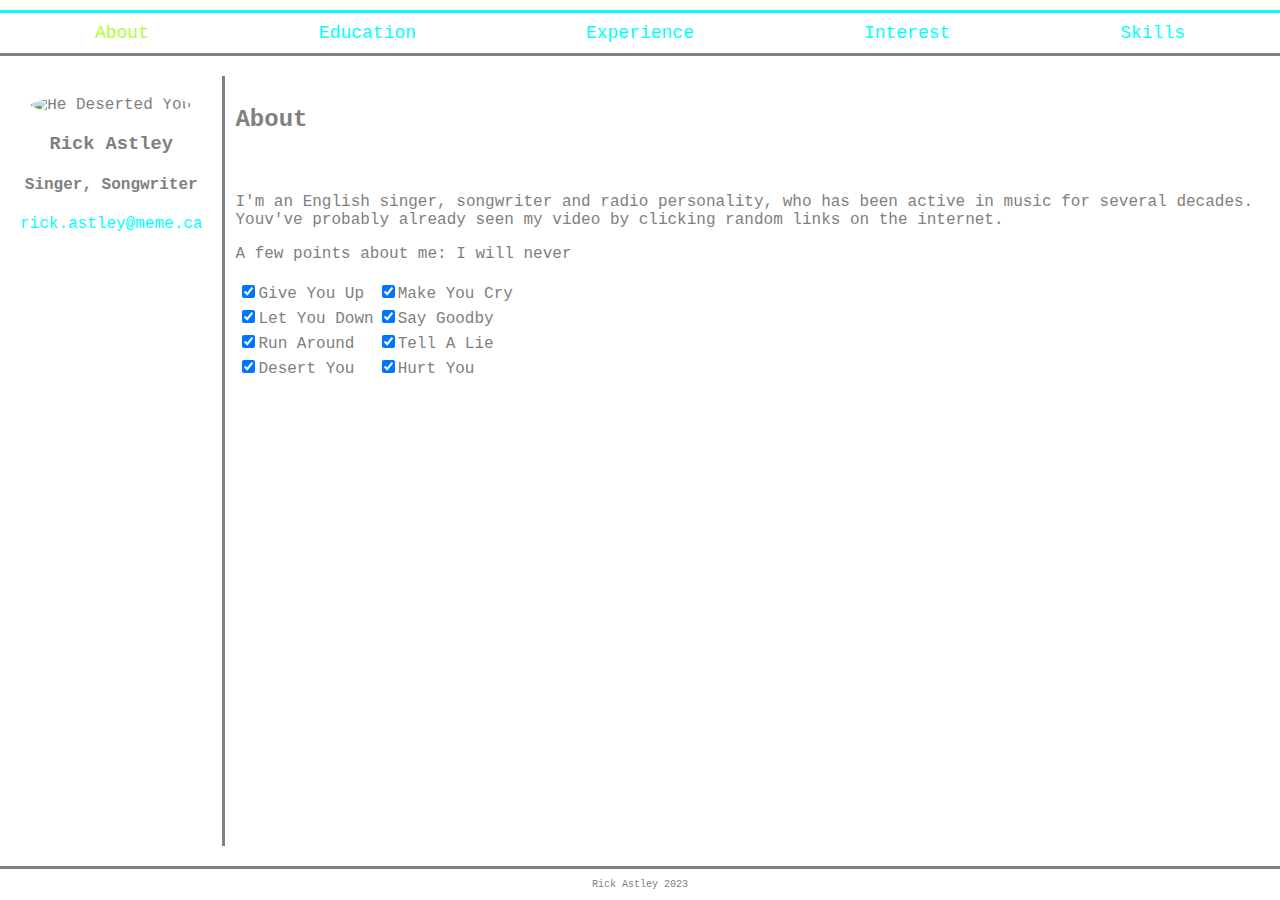
==== index.html @ f1bd3ba2 "initial" ====
<!DOCTYPE html>
<html lang = "en-US">
    <head>
        <title>About Rick Astley</title>
        <link rel="stylesheet" href="style.css">
    </head>
    <body>
        <div id="bar">
            <nav>
            <a href="index.html" style = "color:greenyellow">About</a>
            <a href="education.html">Education</a>
            <a href="experinece.html">Experience</a> 
            <a href="interests.html">Interest</a> 
            <a href="skills.html">Skills</a>
            </nav>
        </div>
            <div id="body">
                <div id="left">
                    <img src="https://img.apmcdn.org/768cb350c59023919f564341090e3eea4970388c/square/72dd92-20180309-rick-astley.jpg" alt="He Deserted You">
                    <h3>Rick Astley</h3>
                    <h4>Singer, Songwriter</h4>
                    <p><a href="mailto:rick.astley@meme.ca" target="_blank">rick.astley@meme.ca</a></p>
                </div>
                <div id="right">
                    <h2>About</h2>
                    <div id = "seperate">
                        <p>
                            I'm an English singer, songwriter and radio personality, who has been active in music for several decades. 
                            Youv've probably already seen my video by clicking random links on the internet.
                        </p>
                        <p>A few points about me: I will never</p>
                        <table id = "index">
                            <tr>
                                <td><input type="checkbox" checked>Give You Up</td>
                                <td><input type="checkbox" checked>Make You Cry</td>
                            </tr>
                            <tr>
                                <td><input type="checkbox" checked>Let You Down</td>
                                <td><input type="checkbox" checked>Say Goodby</td>
                            </tr>
                            <tr>
                                <td><input type="checkbox" checked>Run Around</td>
                                <td><input type="checkbox" checked>Tell A Lie</td>
                            </tr>
                            <tr>
                                <td><input type="checkbox" checked>Desert You</td>
                                <td><input type="checkbox" checked>Hurt You</td>
                            </tr>
                        </table>
                    </div>
                </div>
            </div>
        <div id = "bot"><p>Rick Astley 2023</p></div>
    </body>
</html>
---- style.css ----
html { 
    height: 100% 
}

body{
    height: 100%;
    margin: 0px;
    font-family: 'Courier New', monospace;
    color: grey;
    
    display: flex;
    flex-direction: column;
    flex-wrap: nowrap;
    align-items: stretch;
    align-content: stretch;
    justify-content: center;
}

#bar{
    font-size: large;
    margin-bottom: 20px;
    margin-top: 10px;
    border-top-style: solid;
    border-top-color: aqua;
    border-bottom-style: solid;
    border-bottom-color: grey;
    padding: 10px
}

#body{
    display: flex;
    flex: 1;
}
    
#left{
    text-align: center;
    padding: 20px;
    border-right-style: solid;
    border-right-color: grey;
}

#right {
    flex: auto;
    margin: 10px;
}
  
#bot{
    font-size: x-small;
    margin-top: 20px;
    text-align: center;
    border-top-style: solid;
    border-top-color: grey;
}

img{
    height: 150px;
    border-radius: 50%;
}

nav{
    display: flex;
    justify-content: center;
}

a:link, a:visited {
    color: aqua;
    text-decoration: none;
    cursor: auto;
}
  
a:link:active, a:visited:active {
    color: greenyellow;
}

nav{
    justify-content: space-around;
}

table{
    width: 100%;
}

#index{
    width: auto;
}

#seperate{
    margin-top: 60px;
    margin-bottom: 60px;
}

progress{
    width:100%;
    height:30px
}

@media only screen and (max-width: 800px) {
    #body{
        flex-direction: column;
        line-height: 15px;
        max-height: fit-content;
    }

    #left{
        border-style: none;
        border-bottom-style: solid;
        border-bottom-color: grey;
    }

    #bar{
        margin-top: 0px;
        font-size: medium;
    }

    #seperate{
        margin: 0px;
    }

    progress{
        height: 25px;
    }
}
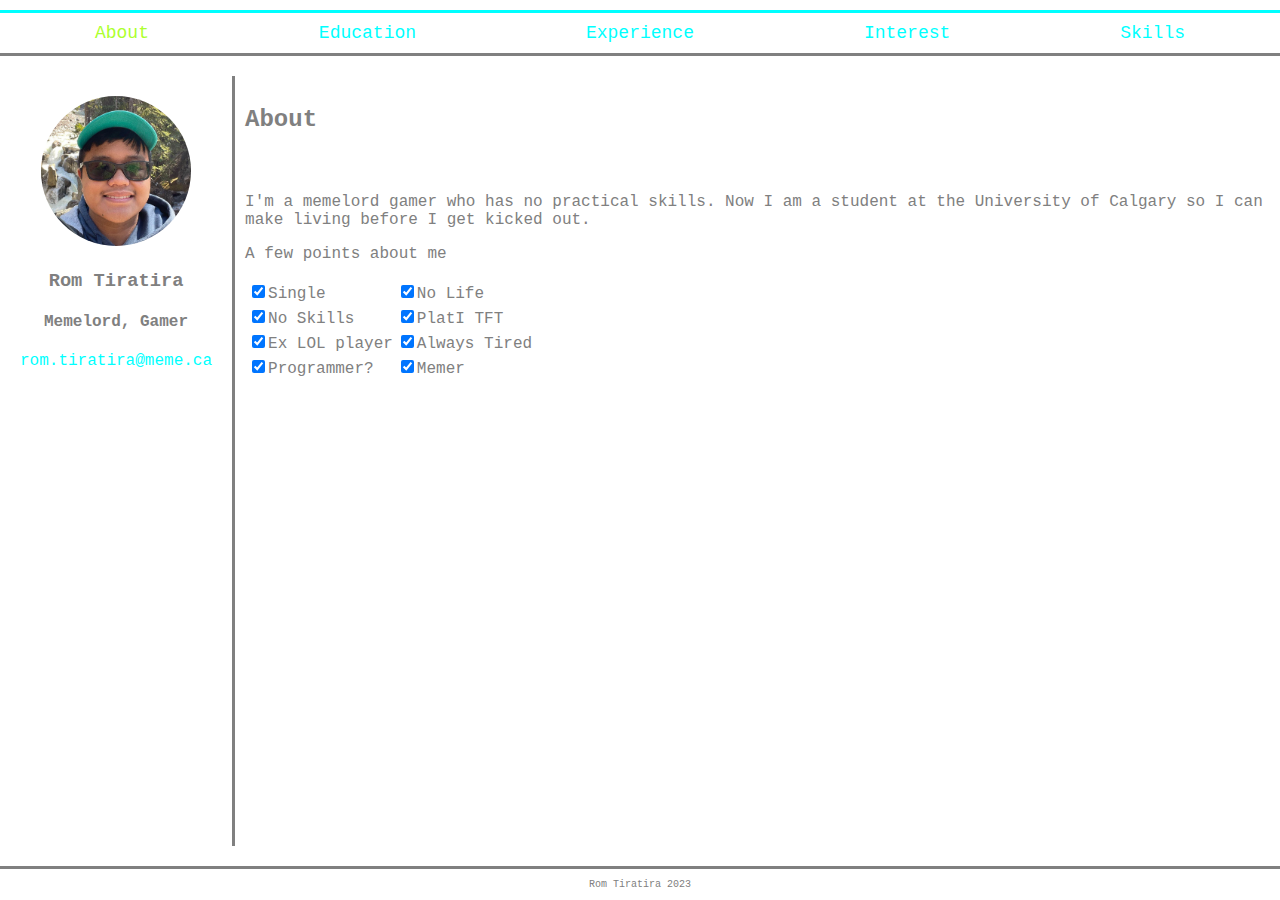
==== commit 6ef04e6b: "put personal info" ====
--- a/index.html
+++ b/index.html
@@ -16,40 +16,40 @@
         </div>
             <div id="body">
                 <div id="left">
-                    <img src="https://img.apmcdn.org/768cb350c59023919f564341090e3eea4970388c/square/72dd92-20180309-rick-astley.jpg" alt="He Deserted You">
-                    <h3>Rick Astley</h3>
-                    <h4>Singer, Songwriter</h4>
-                    <p><a href="mailto:rick.astley@meme.ca" target="_blank">rick.astley@meme.ca</a></p>
+                    <img src="image/photo_2023-02-07 16.09.33.jpeg" alt="He Deserted You">
+                    <h3>Rom Tiratira</h3>
+                    <h4>Memelord, Gamer</h4>
+                    <p><a href="mailto:rom.tiratira@meme.ca" target="_blank">rom.tiratira@meme.ca</a></p>
                 </div>
                 <div id="right">
                     <h2>About</h2>
                     <div id = "seperate">
                         <p>
-                            I'm an English singer, songwriter and radio personality, who has been active in music for several decades. 
-                            Youv've probably already seen my video by clicking random links on the internet.
+                            I'm a memelord gamer who has no practical skills. Now I am a student at the University of Calgary
+                            so I can make living before I get kicked out.
                         </p>
-                        <p>A few points about me: I will never</p>
+                        <p>A few points about me</p>
                         <table id = "index">
                             <tr>
-                                <td><input type="checkbox" checked>Give You Up</td>
-                                <td><input type="checkbox" checked>Make You Cry</td>
+                                <td><input type="checkbox" checked>Single</td>
+                                <td><input type="checkbox" checked>No Life</td>
                             </tr>
                             <tr>
-                                <td><input type="checkbox" checked>Let You Down</td>
-                                <td><input type="checkbox" checked>Say Goodby</td>
+                                <td><input type="checkbox" checked>No Skills</td>
+                                <td><input type="checkbox" checked>PlatI TFT</td>
                             </tr>
                             <tr>
-                                <td><input type="checkbox" checked>Run Around</td>
-                                <td><input type="checkbox" checked>Tell A Lie</td>
+                                <td><input type="checkbox" checked>Ex LOL player</td>
+                                <td><input type="checkbox" checked>Always Tired</td>
                             </tr>
                             <tr>
-                                <td><input type="checkbox" checked>Desert You</td>
-                                <td><input type="checkbox" checked>Hurt You</td>
+                                <td><input type="checkbox" checked>Programmer?</td>
+                                <td><input type="checkbox" checked>Memer</td>
                             </tr>
                         </table>
                     </div>
                 </div>
             </div>
-        <div id = "bot"><p>Rick Astley 2023</p></div>
+        <div id = "bot"><p>Rom Tiratira 2023</p></div>
     </body>
 </html>